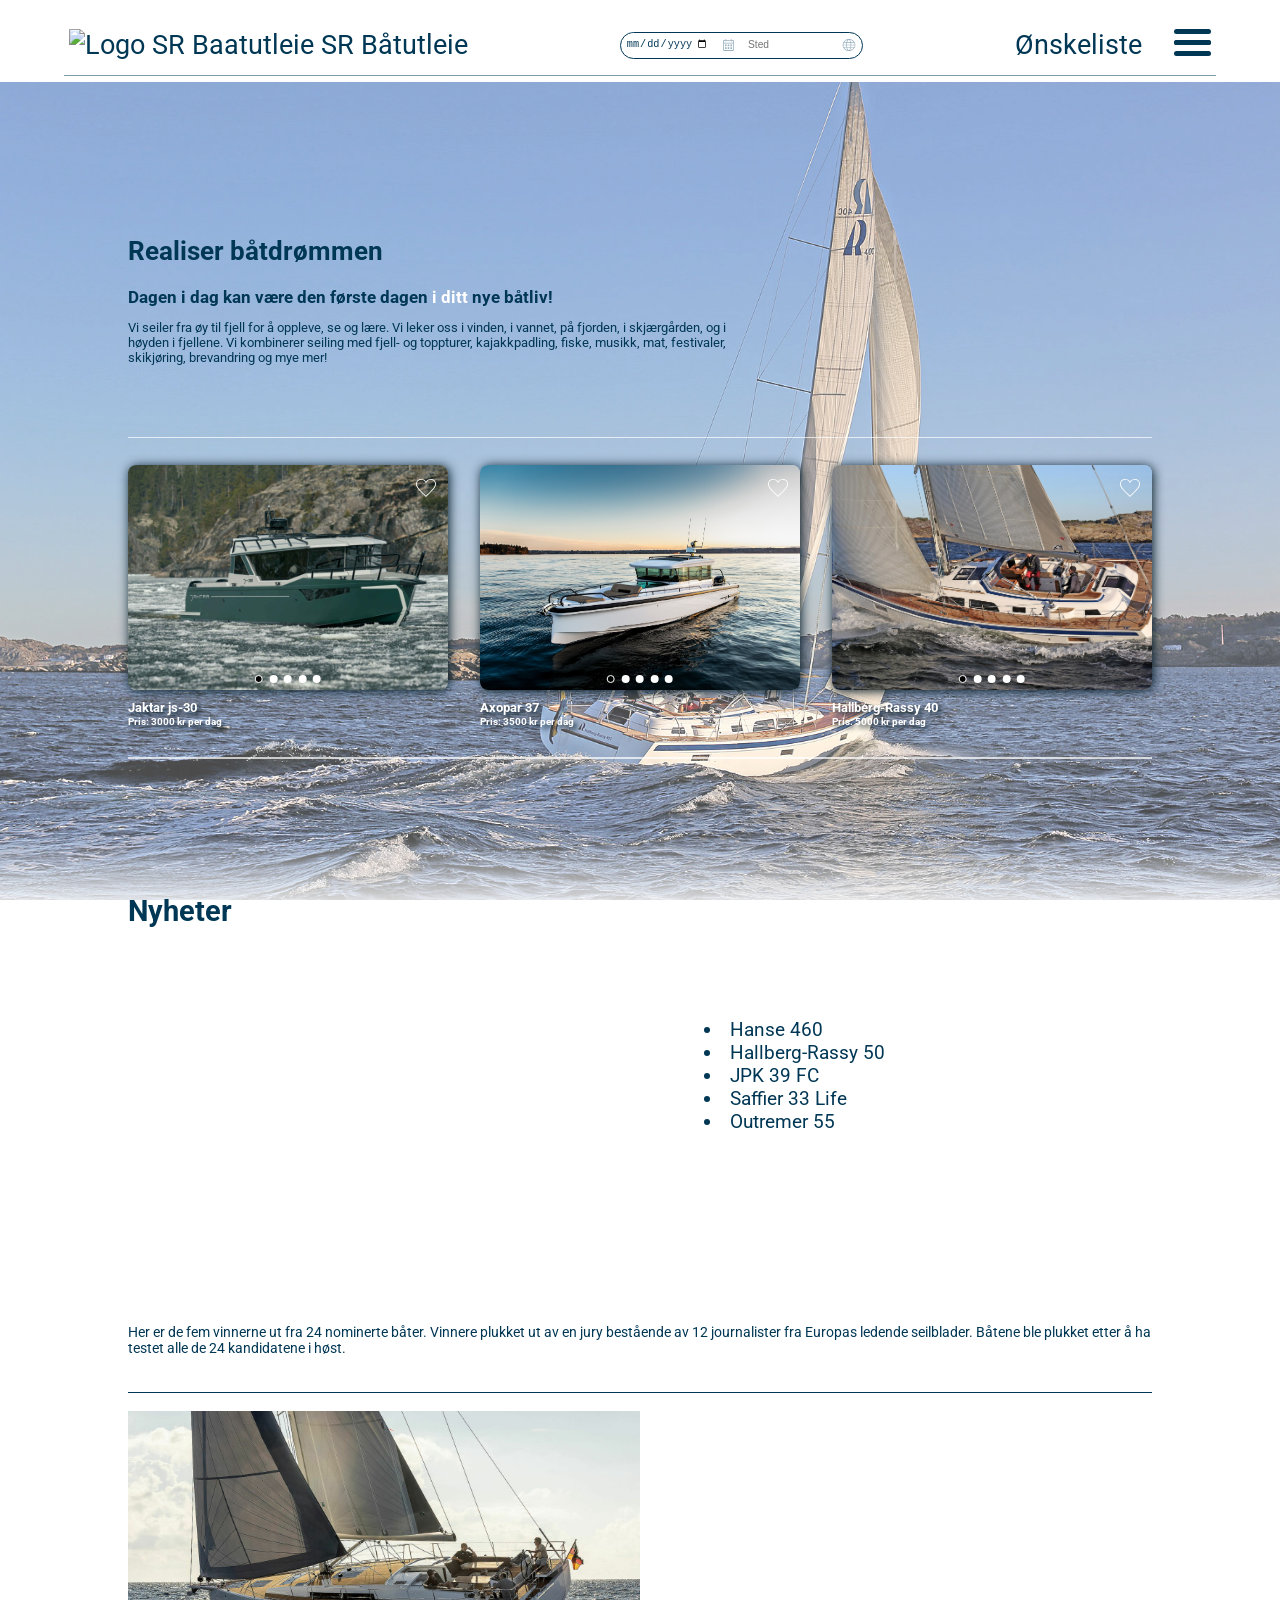
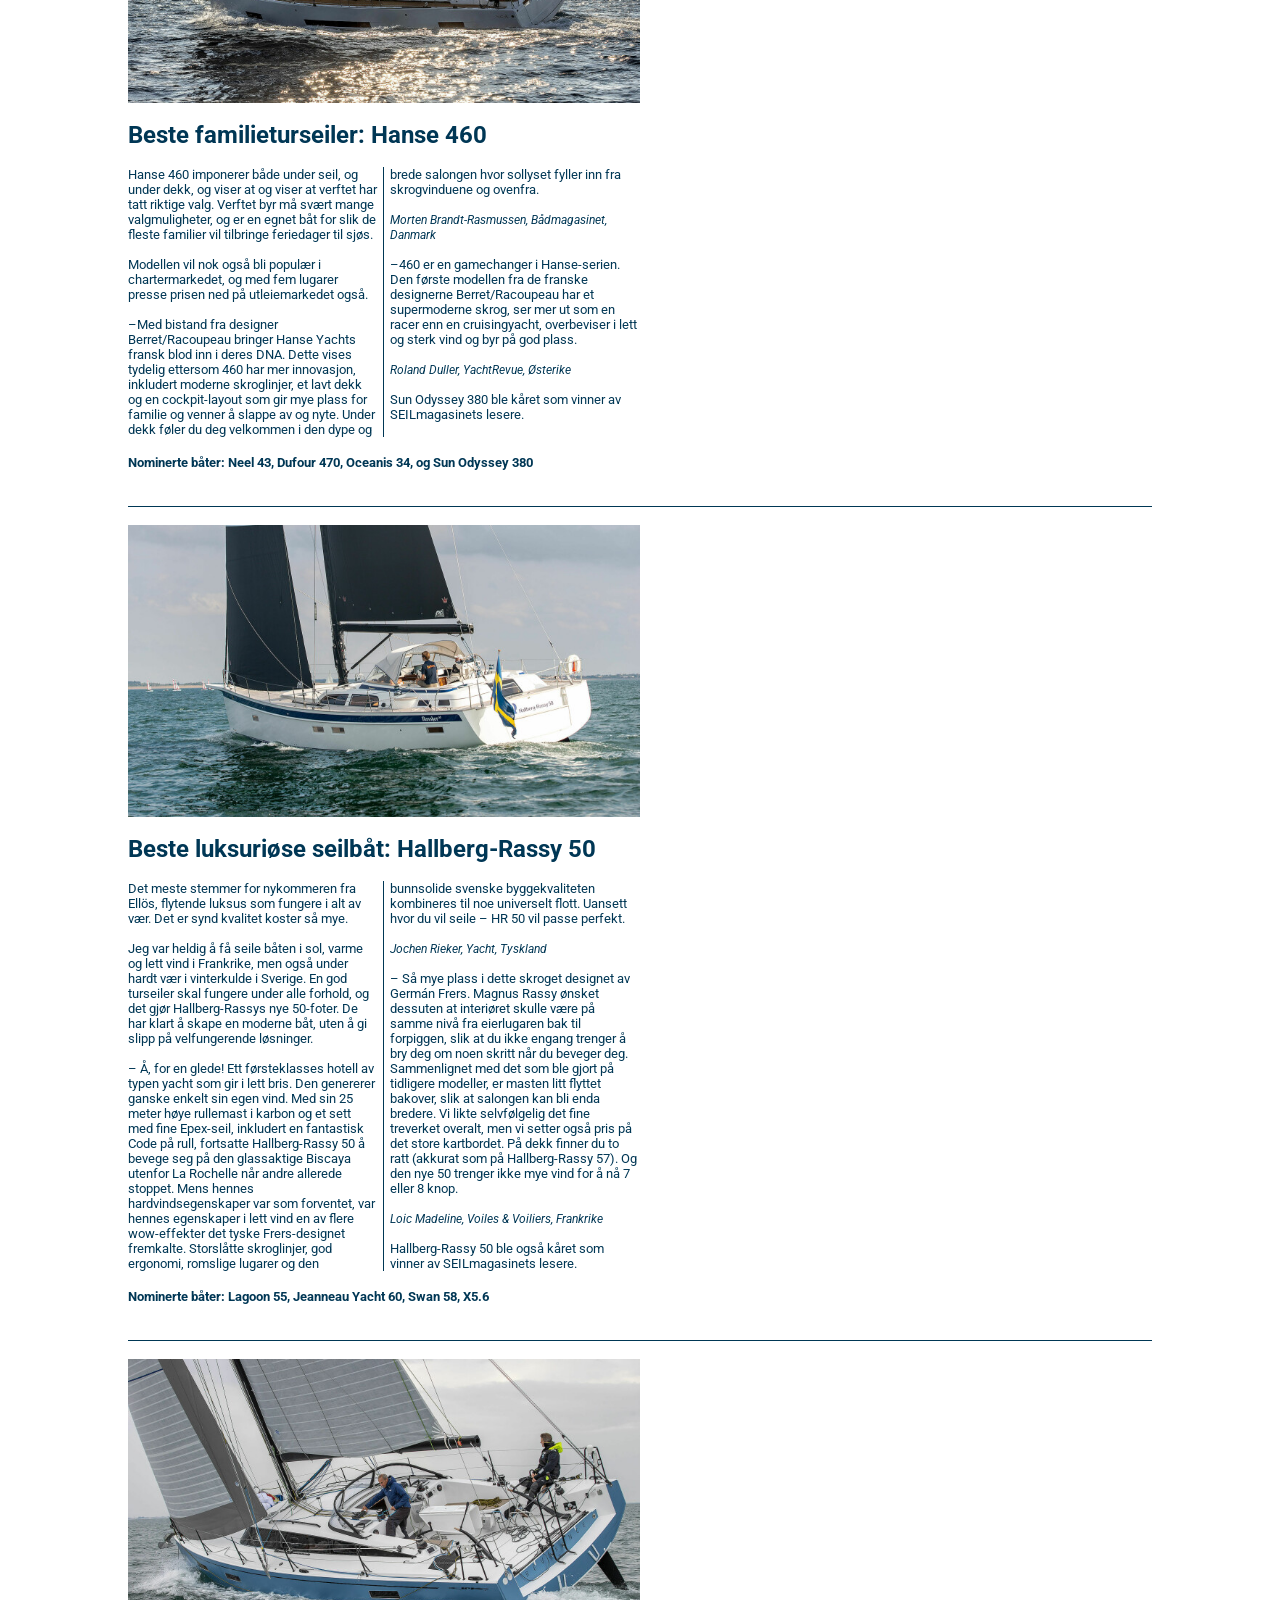
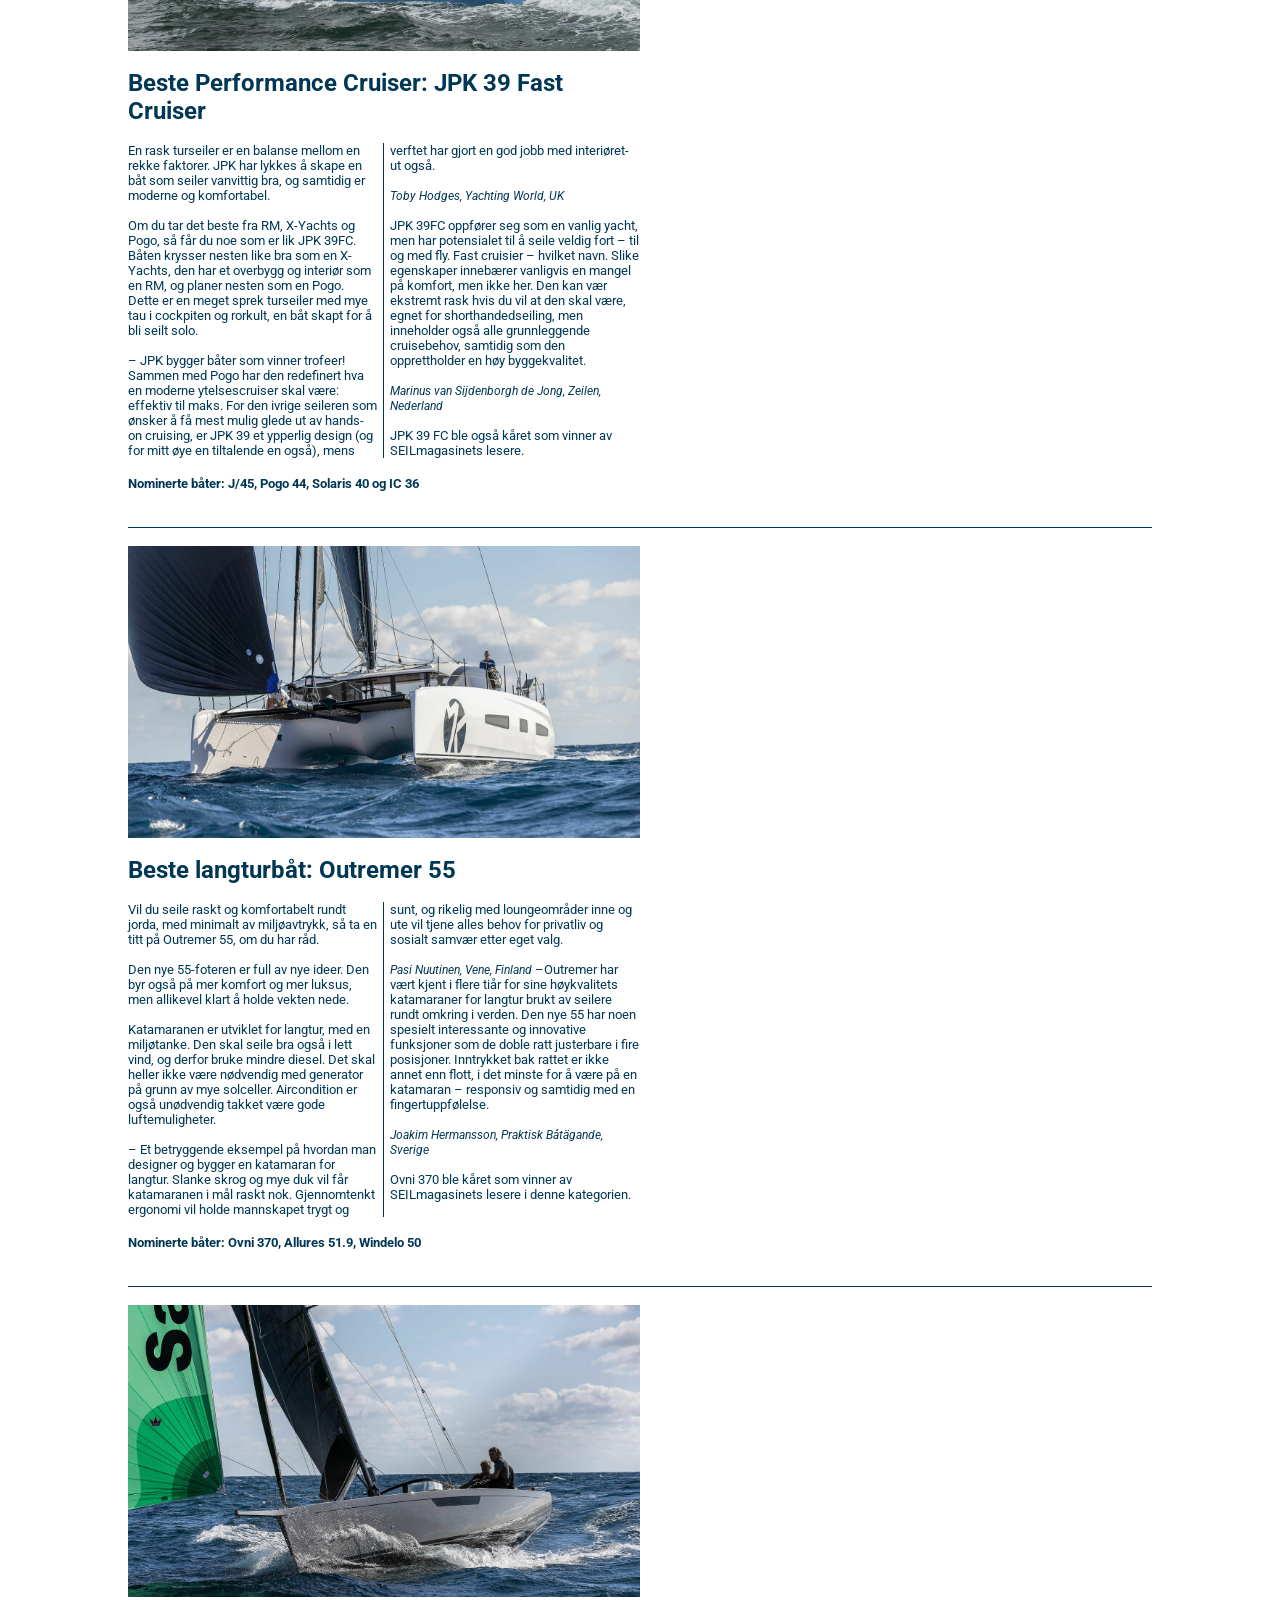
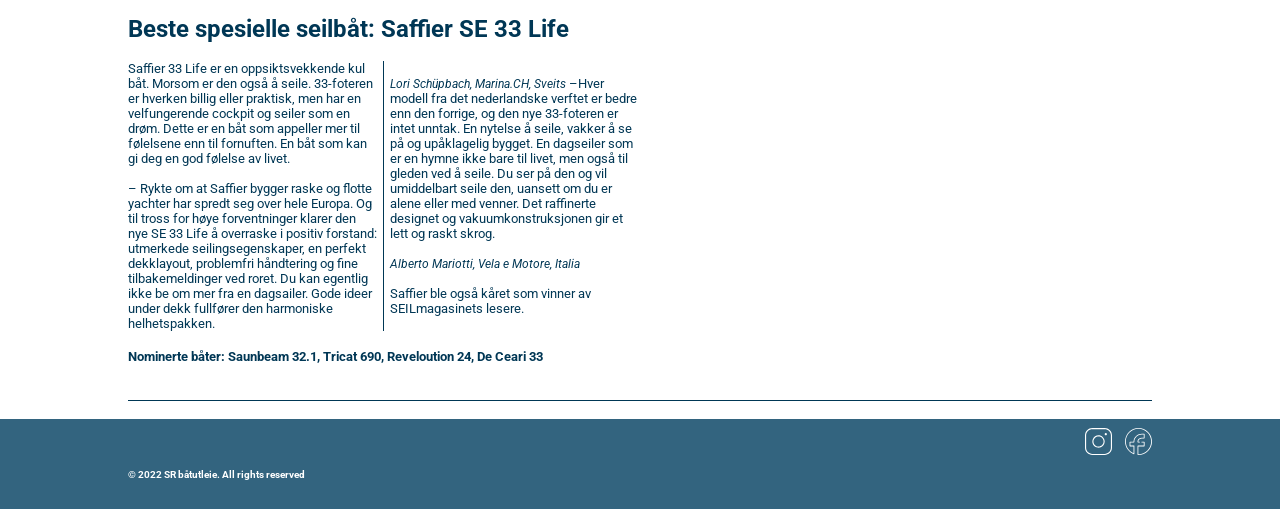
==== index.html @ 117431dd "Added window when object added to wishlist" ====
<!DOCTYPE html>
<html lang="EN">
	<head>
		<meta charset="UTF-8">
		<meta name="viewport" content="width=device-width, initial-scale=1.0">
		<title>SR Båtutleie</title>
		<link rel="stylesheet" href="./css/main.css">
		<script type="module" src="./js/main.js"></script>
	</head>

	<body>

		<!--header-->
		<header class="header">

			<span class="header__logo">
				<img class="header__logo-sailboat" src="./assets/svg/logo.svg" alt="Logo SR Baatutleie">
				SR Båtutleie
			</span>

			<section class="header__date-location-input">
				<input class="header__date-input" type="date" placeholder="Dato"><img class="header__image-date" src="./assets/svg/date.svg">
				<input class="header__location-input" type="text" placeholder="Sted"><img class="header__image-location" src="./assets/svg/globe.svg">
			</section>	

			<section class="header__wishlist-hamburgermenu" >
				<button class="header__button-wishlist">Ønskeliste</button>
				<button class="header__button-hamburgermenu">
					<div></div>
					<div></div>
					<div></div>
					<div></div>
				</button>
			</section>

			<!--Hamburger menu-->
			<aside class="aside__hamburger-menu">
				<div class="aside__hamburger-menu-text">
					<h1 class="aside__title-menu">Menu</h1>
					<ul>Om oss</ul>
					<ul>Modeller</ul>
					<ul>Nyheter</ul>
					<ul>Kontakt oss</ul>
				</div>
			</aside>

			<!--Wishlist-->
			<aside class="aside__wishlist">
				<div class="aside__wishlist-elements">
					<h1 class="aside__title-wishlist">Ønskeliste</h1>
					
					<div class="aside__boats-wishlist">	

						<!--First boat wishlist-->

						<div class="aside__first-boat-jaktar-wishlist--active">

							<!--Underline-->
							<div class="aside__underline-first-wishlist"></div>

							<div class="aside__first-boat-jaktar-elements-wishlist">
								<a href="https://jaktar.com"><button class="aside__first-boat-jaktar-button-wishlist">
									<img class="aside__first-boat-jaktar-wishlist aside__first-boat-jaktar--visible" src="./assets/first_boat_jaktar/Jaktar1.jpeg" alt="Image of the boat Jaktar">
								</button></a>

								<!--The like button wishlist-->
								<button class="aside__like-button-jaktar-wishlist">
									<img class="aside__image-like-red-jaktar-wishlist" src="./assets/svg/heart-red.svg" alt="Image like">
								</button>
								
							</div>

							<!--First boat description wishlist-->
							<div class="aside__first-boat-jaktar-description-wishlist">
								<h3 class="aside__wishlist-description">Jaktar js-30</h3>
								<h4 class="aside__wishlist-description">Pris: 3000 kr per dag</h5>
							</div>
							
							<!--Underline-->
							<div class="aside__underline-second-wishlist"></div>

						</div>

						<!--Second boat wishlist-->

						<div class="aside__second-boat-axopar-wishlist--active">

							<!--Underline-->
							<div class="aside__underline-first-wishlist"></div>

							<div class="aside__second-boat-axopar-elements-wishlist">
								<a href="https://www.axopar.com"><button class="aside__second-boat-axopar-button-wishlist">
									<img class="aside__second-boat-axopar-wishlist aside__second-boat-axopar--visible" src="./assets/second_boat_axopar/Axopar1.jpeg" alt="Image of the boat Axopar">
								</button></a>

								<!--The like button wishlist-->
								<button class="aside__like-button-axopar-wishlist">
									<img class="aside__image-like-red-axopar-wishlist" src="./assets/svg/heart-red.svg" alt="Image like">
								</button>

							</div>

							<!--Second boat description wishlist-->
							<div class="aside__second-boat-axopar-description-wishlist">
								<h3 class="aside__wishlist-description">Axopar 37</h3>
								<h4 class="aside__wishlist-description">Pris: 3500 kr per dag</h5>
							</div>	
							
							<!--Underline-->
							<div class="aside__underline-first-wishlist"></div>

						</div>

						<!--Third boat wishlist-->

						<div class="aside__third-boat-hallbergrassy-wishlist--active">

							<!--Underline-->
							<div class="aside__underline-first-wishlist"></div>

							<div class="aside__third-boat-hallbergrassy-elements-wishlist">
								<a href="https://www.hallberg-rassy.com"><button class="aside__third-boat-hallbergrassy-button-wishlist">
									<img class="aside__third-boat-hallbergrassy-wishlist aside__third-boat-hallbergrassy--visible" src="./assets/third_boat_hallberg_rassy/Hallberg-Rassy1.jpg" alt="Image of the boat Hallberg-Rassy">										
								</button></a>

								<!--The like button wishlist-->
								<button class="aside__like-button-hallbergrassy-wishlist">
									<img class="aside__image-like-red-hallbergrassy-wishlist" src="./assets/svg/heart-red.svg" alt="Image like">
								</button>

							</div>

							<!--Third boat description wishlist-->
							<div class="aside__third-boat-hallbergrassy-description-wishlist">
								<h3 class="aside__wishlist-description">Hallberg-Rassy 40</h3>
								<h4 class="aside__wishlist-description">Pris: 5000 kr per dag</h5>
							</div>	

							<!--Underline-->
							<div class="aside__underline-second-wishlist"></div>

						</div>
					</div>
				</div>
			</aside>

		</header>
		<div class="underline"></div>

		<!--Main section-->
		<main>
			<section class="main__main-section">
				<div class="oppacityMainImg">
					<div class="main__text">
						<h1 class="main__text-first-float">Realiser <span class="main__word main__word--visible">båtdrømmen</span></h1>
						<h3 class="main__second-titel main__text-second-float">Dagen <span class="main__word">i dag</span> kan være den første dagen <span class="main__word">i ditt</span> <span class="main__word">nye</span> <span class="main__word">båtliv!</span></h3>
						<p class="main__text-third-float">Vi seiler fra øy til fjell for å oppleve, se og lære. Vi leker oss i vinden, i vannet, 
							på fjorden, i skjærgården, og i høyden i fjellene. Vi kombinerer seiling med fjell- og toppturer, 
							kajakkpadling, fiske, musikk, mat, festivaler, skikjøring, brevandring og mye mer!</p>
					</div>

					<!--First underline-->
					<div class="main__first-underline"></div>

					<!--Boats section with slideshow-->			
					<div class="main__boats">

						<!--first boat-->
						<div class="main__first-boat-jaktar">
							<div class="main__first-boat-jaktar-elements">

								<a href="https://jaktar.com"><button class="main__first-boat-jaktar-button-slideshow">
									<img class="main__first-boat-jaktar-slides main__first-boat-jaktar-slides--visible" src="./assets/first_boat_jaktar/Jaktar1.jpeg" alt="Boat Jaktar first image">
									<img class="main__first-boat-jaktar-slides" src="./assets/first_boat_jaktar/Jaktar2.jpeg" alt="Boat Jaktar second image">
									<img class="main__first-boat-jaktar-slides" src="./assets/first_boat_jaktar/Jaktar3.jpeg" alt="Boat Jaktar third image">
									<img class="main__first-boat-jaktar-slides" src="./assets/first_boat_jaktar/Jaktar4.jpeg" alt="Boat Jaktar fourth image">
									<img class="main__first-boat-jaktar-slides" src="./assets/first_boat_jaktar/Jaktar5.jpeg" alt="Boat Jaktar fifth image">
									
								</button></a>

								<!--The like button-->
								<button class="main__button-like-jaktar">
									<img class="main__image-like-jaktar" src="./assets/svg/like.svg" alt="Image like">
									<img class="main__image-like-red-jaktar" src="./assets/svg/heart-red.svg" alt="Image like red">
								</button>

								<!-- The previous and next buttons -->
								<button class="main__previous-button-jaktar">
									<img class="main__image-arrow-left" src="./assets/svg/Left_arrow 1.svg" alt="Image previous button">
								</button>
								<button class="main__next-button-jaktar">
									<img class="main__image-arrow-right" src="./assets/svg/Group-4.svg" alt="Image next button">
								</button>

								<!-- The dots-->
								<div class="main__first-boat-jaktar-dots">
									<span class="main__dot-jaktar main__dot-jaktar--active"></span>
									<span class="main__dot-jaktar"></span>
									<span class="main__dot-jaktar"></span>
									<span class="main__dot-jaktar"></span>
									<span class="main__dot-jaktar"></span>
								</div>
								
							</div>

							<!--First boat description-->
							<div class="main__first-boat-jaktar-description">
								<h4>Jaktar js-30</h4>
								<h5>Pris: 3000 kr per dag</h5>
							</div>	

						</div>

						<!--second boat-->
						<div class="main__second-boat-axopar">
							<div class="main__second-boat-axopar-elements">
								<a href="https://www.axopar.com"><button class="main__second-boat-axopar-button-slideshow">
									<img class="main__second-boat-axopar-slides main__second-boat-axopar-slides--visible" src="./assets/second_boat_axopar/Axopar1.jpeg" alt="Boat Axopar first image">
									<img class="main__second-boat-axopar-slides" src="./assets/second_boat_axopar/Axopar2.jpeg" alt="Boat Axopar second image">
									<img class="main__second-boat-axopar-slides" src="./assets/second_boat_axopar/Axopar3.jpeg" alt="Boat Axopar third image">
									<img class="main__second-boat-axopar-slides" src="./assets/second_boat_axopar/Axopar4.jpeg" alt="Boat Axopar fourth image">
									<img class="main__second-boat-axopar-slides" src="./assets/second_boat_axopar/Axopar5.jpeg" alt="Boat Axopar fifth image">	
								</button></a>

								<!--The like button-->
								<button class="main__button-like-axopar">
									<img class="main__image-like-axopar" src="./assets/svg/like.svg" alt="Image like">
									<img class="main__image-like-red-axopar" src="./assets/svg/heart-red.svg" alt="Image like red">
								</button>

								<!-- The previous and next buttons -->
								<button class="main__previous-button-axopar">
									<img class="main__image-arrow-left" src="./assets/svg/Left_arrow 1.svg" alt="Image previous button">
								</button>
								<button class="main__next-button-axopar">
									<img class="main__image-arrow-right" src="./assets/svg/Group-4.svg" alt="Image next button">
								</button>

								<!-- The dots-->
								<div class="main__second-boat-axopar-dots">
									<span class="main__dot-axopar main__dot-axopar--active"></span>
									<span class="main__dot-axopar"></span>
									<span class="main__dot-axopar"></span>
									<span class="main__dot-axopar"></span>
									<span class="main__dot-axopar"></span>
								</div>

							</div>

							<!--Second boat description-->
							<div class="main__second-boat-axopar-description">
								<h4>Axopar 37</h4>
								<h5>Pris: 3500 kr per dag</h5>
							</div>		

						</div>

						<!--third boat-->
						<div class="main__third-boat-hallbergrassy">
							<div class="main__third-boat-hallbergrassy-elements">
								<a href="https://www.hallberg-rassy.com"><button class="main__third-boat-hallbergrassy-button-slideshow">
									<img class="main__third-boat-hallbergrassy-slides main__third-boat-hallbergrassy-slides--visible" src="./assets/third_boat_hallberg_rassy/Hallberg-Rassy1.jpg" alt="Boat Hallberg-Rasy first image">
									<img class="main__third-boat-hallbergrassy-slides" src="./assets/third_boat_hallberg_rassy/Hallberg-Rassy2.jpg" alt="Boat Hallberg-Rasy second image">
									<img class="main__third-boat-hallbergrassy-slides" src="./assets/third_boat_hallberg_rassy/Hallberg-Rassy3.jpg" alt="Boat Hallberg-Rasy third image">
									<img class="main__third-boat-hallbergrassy-slides" src="./assets/third_boat_hallberg_rassy/Hallberg-Rassy4.jpg" alt="Boat Hallberg-Rasy fourth image">
									<img class="main__third-boat-hallbergrassy-slides" src="./assets/third_boat_hallberg_rassy/Hallberg-Rassy5.jpg" alt="Boat Hallberg-Rasy fifth image">
									
								</button></a>

								<!--The like button-->
								<button class="main__button-like-hallbergrassy">
									<img class="main__image-like-hallbergrassy" src="./assets/svg/like.svg	" alt="Image like">
									<img class="main__image-like-red-hallbergrassy" src="./assets/svg/heart-red.svg" alt="Image like red">
								</button>

								<!--The previous and next buttons-->
								<button class="main__previous-button-hallbergrassy">
									<img class="main__image-arrow-left" src="./assets/svg/Left_arrow 1.svg" alt="Image previous button">
								</button>
								<button class="main__next-button-hallbergrassy">
									<img class="main__image-arrow-right" src="./assets/svg/Group-4.svg" alt="Image next button">
								</button>

								<!--The dots-->
								<div class="main__third-boat-hallbergrassy-dots">
									<span class="main__dot-hallbergrassy main__dot-hallbergrassy--active"></span>
									<span class="main__dot-hallbergrassy"></span>
									<span class="main__dot-hallbergrassy"></span>
									<span class="main__dot-hallbergrassy"></span>
									<span class="main__dot-hallbergrassy"></span>
								</div>

							</div>

							<!--Third boat description-->
							<div class="main__third-boat-hallbergrassy-description">
								<h4>Hallberg-Rassy 40</h4>
								<h5>Pris: 5000 kr per dag</h5>
							</div>	

						</div>

					</div>

					<!--Second underline-->
					<div class="main__first-underline"></div>

					<!--News-->
					<h1 class="main__news-first-title">Nyheter</h1>

					<div class="main__news-main-section">
						<iframe class="main__link-youtube" src="https://www.youtube.com/embed/tXWcB2cvJus"
							width="560" height="315" frameborder="0" allowfullscreen>
						</iframe>

						<span class="main__news-main-section-info">
							<h2 class="main__news-second-title hidden">Årets fem beste seilbåter</h2>

							<span class="main__news-text hidden">
								<li class="hidden">Hanse 460</li>
								<li class="hidden">Hallberg-Rassy 50</li>
								<li class="hidden">JPK 39 FC</li>
								<li class="hidden">Saffier 33 Life</li>
								<li class="hidden">Outremer 55</li>		
							</span>
						</span>
				
					</div>	

					<p class="main__news-text-under">
						Her er de fem vinnerne ut fra 24 nominerte båter. Vinnere plukket ut av en jury bestående av 12 journalister fra Europas ledende seilblader. Båtene ble plukket etter å ha testet alle de 24 kandidatene i høst.
					</p>

					<div class="main__news-main-section-boats">

						<div class="main__news-main-section-boats-underline"></div>

						<img src="./assets/hanse_460.jpeg" alt="image boat hanse 460">

						<h2>
							Beste familieturseiler: Hanse 460
						</h2>
						<p class="hidden">
							Hanse 460 imponerer både under seil, og under dekk, og viser at og viser at verftet har tatt riktige valg. Verftet byr må svært mange valgmuligheter, og er en egnet båt for slik de fleste familier vil tilbringe feriedager til sjøs.
							<br>
							<br>
							Modellen vil nok også bli populær i chartermarkedet, og med fem lugarer presse prisen ned på utleiemarkedet også.
							<br>
							<br>
							–Med bistand fra designer Berret/Racoupeau bringer Hanse Yachts fransk blod inn i deres DNA. Dette vises tydelig ettersom 460 har mer innovasjon, inkludert moderne skroglinjer, et lavt dekk og en cockpit-layout som gir mye plass for familie og venner å slappe av og nyte. Under dekk føler du deg velkommen i den dype og brede salongen hvor sollyset fyller inn fra skrogvinduene og ovenfra.
							<br>
							<br>
							<span class="main__news-section-boats-text-comments">Morten Brandt-Rasmussen, Bådmagasinet, Danmark</span>
							<br>
							<br>
							–460 er en gamechanger i Hanse-serien. Den første modellen fra de franske designerne Berret/Racoupeau har et supermoderne skrog, ser mer ut som en racer enn en cruisingyacht, overbeviser i lett og sterk vind og byr på god plass.
							<br>
							<br>
							<span class="main__news-section-boats-text-comments">Roland Duller, YachtRevue, Østerike</span>
							<br>
							<br>
							Sun Odyssey 380 ble kåret som vinner av SEILmagasinets lesere.
							<br>
							<h4>Nominerte båter: Neel 43, Dufour 470, Oceanis 34, og Sun Odyssey 380</h4>
						</p>

						<div class="main__news-main-section-boats-underline"></div>

						<img src="./assets/hallberg_rassy_50.jpeg" alt="image boat hallberg rassy 50">

						<h2>
							Beste luksuriøse seilbåt: Hallberg-Rassy 50
						</h2>
						<p class="hidden">
							Det meste stemmer for nykommeren fra Ellös, flytende luksus som fungere i alt av vær. Det er synd kvalitet koster så mye.
							<br>
							<br>
							Jeg var heldig å få seile båten i sol, varme og lett vind i Frankrike, men også under hardt vær i vinterkulde i Sverige. En god turseiler skal fungere under alle forhold, og det gjør Hallberg-Rassys nye 50-foter. De har klart å skape en moderne båt, uten å gi slipp på velfungerende løsninger.
							<br>
							<br>
							– Å, for en glede! Ett førsteklasses hotell av typen yacht som gir i lett bris. Den genererer ganske enkelt sin egen vind. Med sin 25 meter høye rullemast i karbon og et sett med fine Epex-seil, inkludert en fantastisk Code på rull, fortsatte Hallberg-Rassy 50 å bevege seg på den glassaktige Biscaya utenfor La Rochelle når andre allerede stoppet. Mens hennes hardvindsegenskaper var som forventet, var hennes egenskaper i lett vind en av flere wow-effekter det tyske Frers-designet fremkalte. Storslåtte skroglinjer, god ergonomi, romslige lugarer og den bunnsolide svenske byggekvaliteten kombineres til noe universelt flott. Uansett hvor du vil seile – HR 50 vil passe perfekt.
							<br>
							<br>
							<span class="main__news-section-boats-text-comments">Jochen Rieker, Yacht, Tyskland</span>
							<br>
							<br>
							– Så mye plass i dette skroget designet av Germán Frers. Magnus Rassy ønsket dessuten at interiøret skulle være på samme nivå fra eierlugaren bak til forpiggen, slik at du ikke engang trenger å bry deg om noen skritt når du beveger deg. Sammenlignet med det som ble gjort på tidligere modeller, er masten litt flyttet bakover, slik at salongen kan bli enda bredere. Vi likte selvfølgelig det fine treverket overalt, men vi setter også pris på det store kartbordet. På dekk finner du to ratt (akkurat som på Hallberg-Rassy 57). Og den nye 50 trenger ikke mye vind for å nå 7 eller 8 knop.
							<br>
							<br>
							<span class="main__news-section-boats-text-comments">Loic Madeline, Voiles & Voiliers, Frankrike</span>
							<br>
							<br>
							Hallberg-Rassy 50 ble også kåret som vinner av SEILmagasinets lesere.
							<h4>Nominerte båter: Lagoon 55, Jeanneau Yacht 60, Swan 58, X5.6</h4>
						</p>

						<div class="main__news-main-section-boats-underline"></div>

						<img src="./assets/jpk_39.jpeg" alt="image boat jpk 39">

						<h2>
							Beste Performance Cruiser: JPK 39 Fast Cruiser</h2>
						<p class="hidden">
							En rask turseiler er en balanse mellom en rekke faktorer. JPK har lykkes å skape en båt som seiler vanvittig bra, og samtidig er moderne og komfortabel.
							<br>
							<br>
							Om du tar det beste fra RM, X-Yachts og Pogo, så får du noe som er lik JPK 39FC. Båten krysser nesten like bra som en X-Yachts, den har et overbygg og interiør som en RM, og planer nesten som en Pogo. Dette er en meget sprek turseiler med mye tau i cockpiten og rorkult, en båt skapt for å bli seilt solo.
							<br>
							<br>
							– JPK bygger båter som vinner trofeer! Sammen med Pogo har den redefinert hva en moderne ytelsescruiser skal være: effektiv til maks. For den ivrige seileren som ønsker å få mest mulig glede ut av hands-on cruising, er JPK 39 et ypperlig design (og for mitt øye en tiltalende en også), mens verftet har gjort en god jobb med interiøret- ut også.
							<br>
							<br>
							<span class="main__news-section-boats-text-comments">Toby Hodges, Yachting World, UK</span>
							<br>
							<br>
							JPK 39FC oppfører seg som en vanlig yacht, men har potensialet til å seile veldig fort – til og med fly. Fast cruisier – hvilket navn. Slike egenskaper innebærer vanligvis en mangel på komfort, men ikke her. Den kan vær ekstremt rask hvis du vil at den skal være, egnet for shorthandedseiling, men inneholder også alle grunnleggende cruisebehov, samtidig som den opprettholder en høy byggekvalitet.
							<br>
							<br>
							<span class="main__news-section-boats-text-comments">Marinus van Sijdenborgh de Jong, Zeilen, Nederland</span>
							<br>
							<br>
							JPK 39 FC ble også kåret som vinner av SEILmagasinets lesere.
							<br>
							<h4>Nominerte båter: J/45, Pogo 44, Solaris 40 og IC 36</h4>
						</p>

						<div class="main__news-main-section-boats-underline"></div>

						<img src="./assets/outremer_55.jpeg" alt="image outremer 55">

						<h2>
							Beste langturbåt: Outremer 55
						</h2>
						<p class="hidden">
							Vil du seile raskt og komfortabelt rundt jorda, med minimalt av miljøavtrykk, så ta en titt på Outremer 55, om du har råd.
							<br>
							<br>
							Den nye 55-foteren er full av nye ideer. Den byr også på mer komfort og mer luksus, men allikevel klart å holde vekten nede.
							<br>
							<br>
							Katamaranen er utviklet for langtur, med en miljøtanke. Den skal seile bra også i lett vind, og derfor bruke mindre diesel. Det skal heller ikke være nødvendig med generator på grunn av mye solceller. Aircondition er også unødvendig takket være gode luftemuligheter.
							<br>
							<br>
							– Et betryggende eksempel på hvordan man designer og bygger en katamaran for langtur. Slanke skrog og mye duk vil får katamaranen i mål raskt nok. Gjennomtenkt ergonomi vil holde mannskapet trygt og sunt, og rikelig med loungeområder inne og ute vil tjene alles behov for privatliv og sosialt samvær etter eget valg.
							<br>
							<br>
							<span class="main__news-section-boats-text-comments">Pasi Nuutinen, Vene, Finland</span>
							–Outremer har vært kjent i flere tiår for sine høykvalitets katamaraner for langtur brukt av seilere rundt omkring i verden. Den nye 55 har noen spesielt interessante og innovative funksjoner som de doble ratt justerbare i fire posisjoner. Inntrykket bak rattet er ikke annet enn flott, i det minste for å være på en katamaran – responsiv og samtidig med en fingertuppfølelse.
							<br>
							<br>
							<span class="main__news-section-boats-text-comments">Joakim Hermansson, Praktisk Båtägande, Sverige</span>
							<br>
							<br>
							Ovni 370 ble kåret som vinner av SEILmagasinets lesere i denne kategorien.
							<br>
							<h4>Nominerte båter: Ovni 370, Allures 51.9, Windelo 50</h4>
						</p>

						<div class="main__news-main-section-boats-underline"></div>

						<img src="./assets/safter 33 life.jpeg" alt="image boat safter 33 life">

						<h2>
							Beste spesielle seilbåt: Saffier SE 33 Life
						</h2>
						<p class="hidden">
							Saffier 33 Life er en oppsiktsvekkende kul båt. Morsom er den også å seile. 33-foteren er hverken billig eller praktisk, men har en velfungerende cockpit og seiler som en drøm. Dette er en båt som appeller mer til følelsene enn til fornuften. En båt som kan gi deg en god følelse av livet.
							<br>
							<br>
							– Rykte om at Saffier bygger raske og flotte yachter har spredt seg over hele Europa. Og til tross for høye forventninger klarer den nye SE 33 Life å overraske i positiv forstand: utmerkede seilingsegenskaper, en perfekt dekklayout, problemfri håndtering og fine tilbakemeldinger ved roret. Du kan egentlig ikke be om mer fra en dagsailer. Gode ideer under dekk fullfører den harmoniske helhetspakken.
							<br>
							<br>
							<span class="main__news-section-boats-text-comments">Lori Schüpbach, Marina.CH, Sveits</span>
							–Hver modell fra det nederlandske verftet er bedre enn den forrige, og den nye 33-foteren er intet unntak. En nytelse å seile, vakker å se på og upåklagelig bygget. En dagseiler som er en hymne ikke bare til livet, men også til gleden ved å seile. Du ser på den og vil umiddelbart seile den, uansett om du er alene eller med venner. Det raffinerte designet og vakuumkonstruksjonen gir et lett og raskt skrog.
							<br>
							<br>
							<span class="main__news-section-boats-text-comments">Alberto Mariotti, Vela e Motore, Italia</span>
							<br>
							<br>
							Saffier ble også kåret som vinner av SEILmagasinets lesere.
							<br>
							<h4>Nominerte båter: Saunbeam 32.1, Tricat 690, Reveloution 24, De Ceari 33</h4>
						</p>

						<div class="main__news-main-section-boats-underline"></div>

					</div>
					
					<div class="main__window-addded-wishlist main__window-added-wishlist--visible">
						<h3>
							Added to wishlist
						</h3>
					</div>

					<!--Footer-->	
					<footer class="footer__elements">
						<section class="main__social-media-links">
							<a href="https://www.instagram.com/sergeythedor/">
								<button class="main__button-instagram"><img class="main__button-instagram" src="./assets/svg/instagram__white.svg" alt="Image instagram"></button>
								<button class="main__button-instagram-mobile"><img class="main__button-instagram-mobile" src="./assets/svg/instagram_mobile_version.svg" alt="Image instagram"></button>
							</a>	
							<a href="https://www.facebook.com/siarhei.ravinski/">
								<button class="main__button-facebook"><img class="main__button-facebook" src="./assets/svg/facebook_white.svg" alt="Image facebook"></button>
								<button class="main__button-facebook-mobile"><img class="main__button-facebook-mobile" src="./assets/svg/facebook_mobile_version.svg" alt="Image facebook"></button>
							</a>	
						</section>

						<h4 class="footer__text">
							© 2022 SR båtutleie. All rights reserved
						</h4>
					</footer>	

				</div>	
			</section>
		</main>
	</body>
</html>
---- css/main.css ----
@import './modules/header.css';
@import './modules/text_with_animation.css';
@import './modules/main_section.css';
@import './modules/wishlist.css';
@import './modules/main_section_info.css';

@import './reset.css';
@import './variables.css';
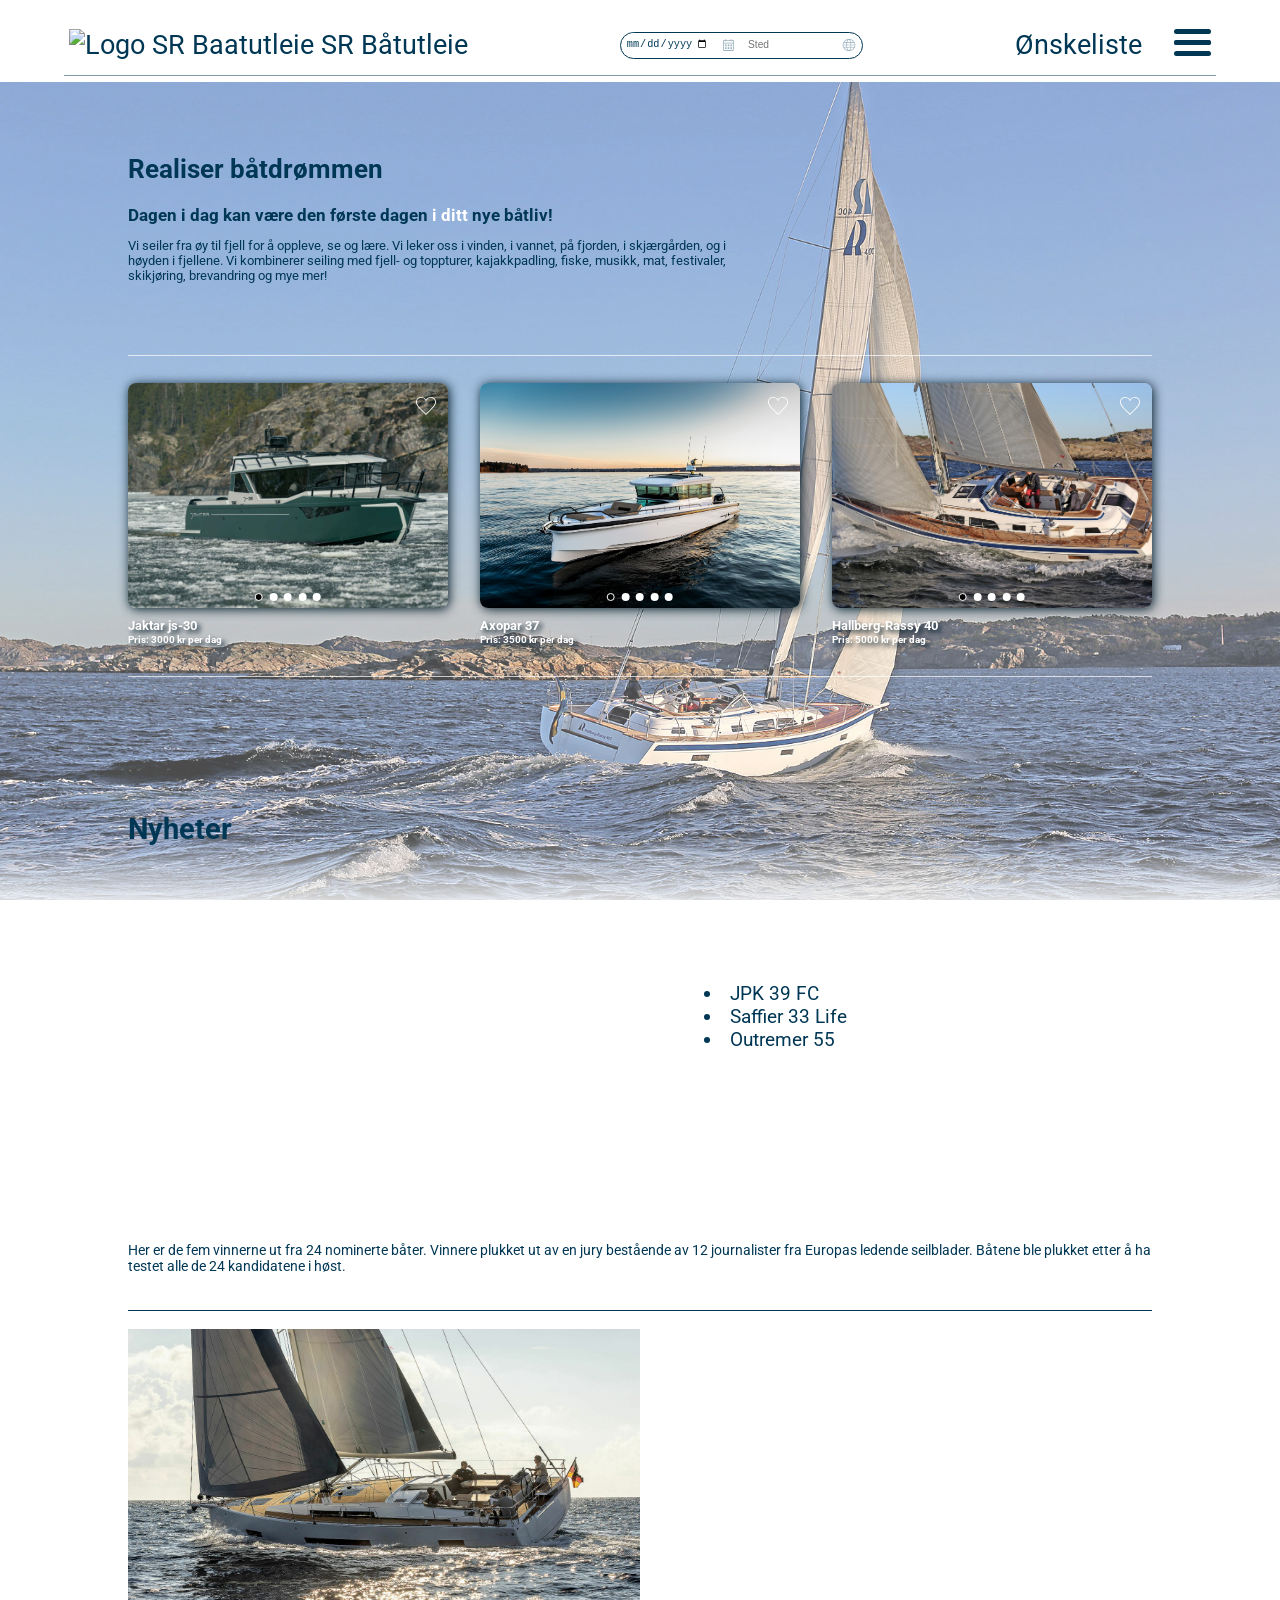
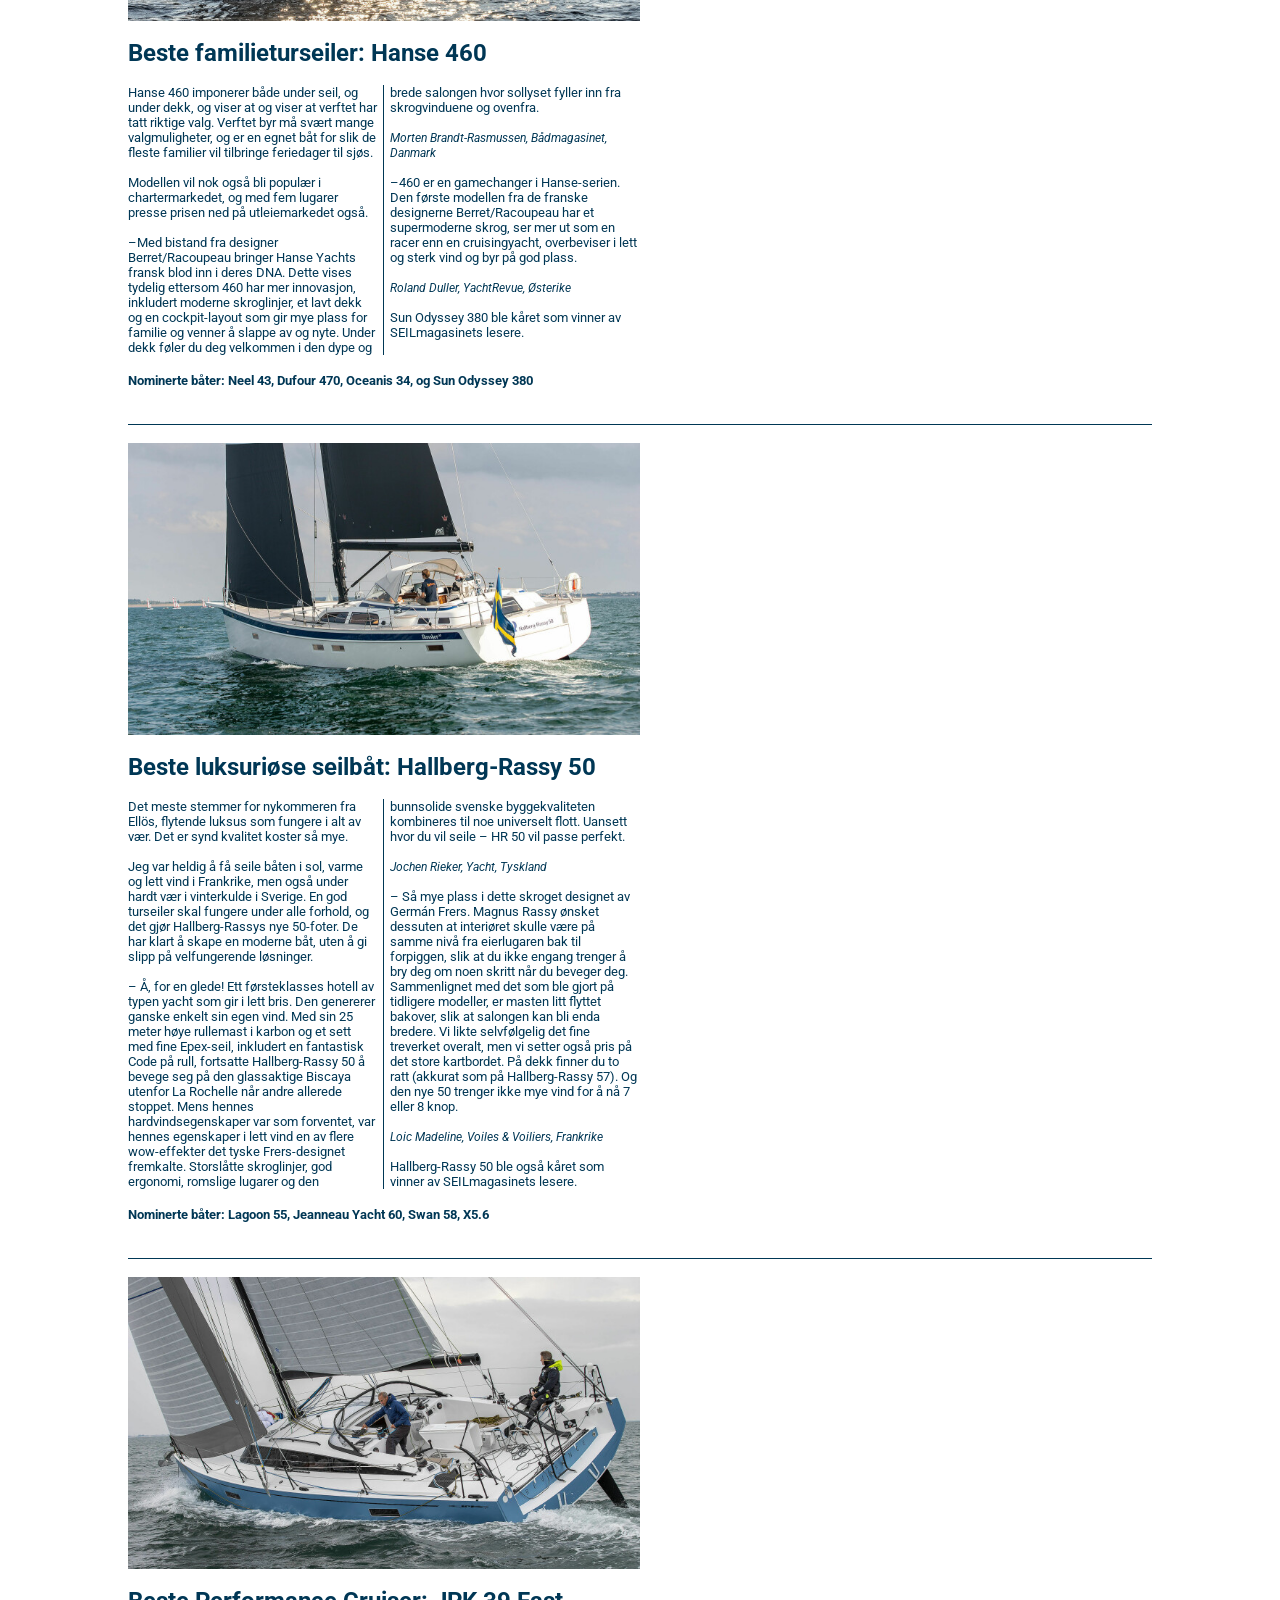
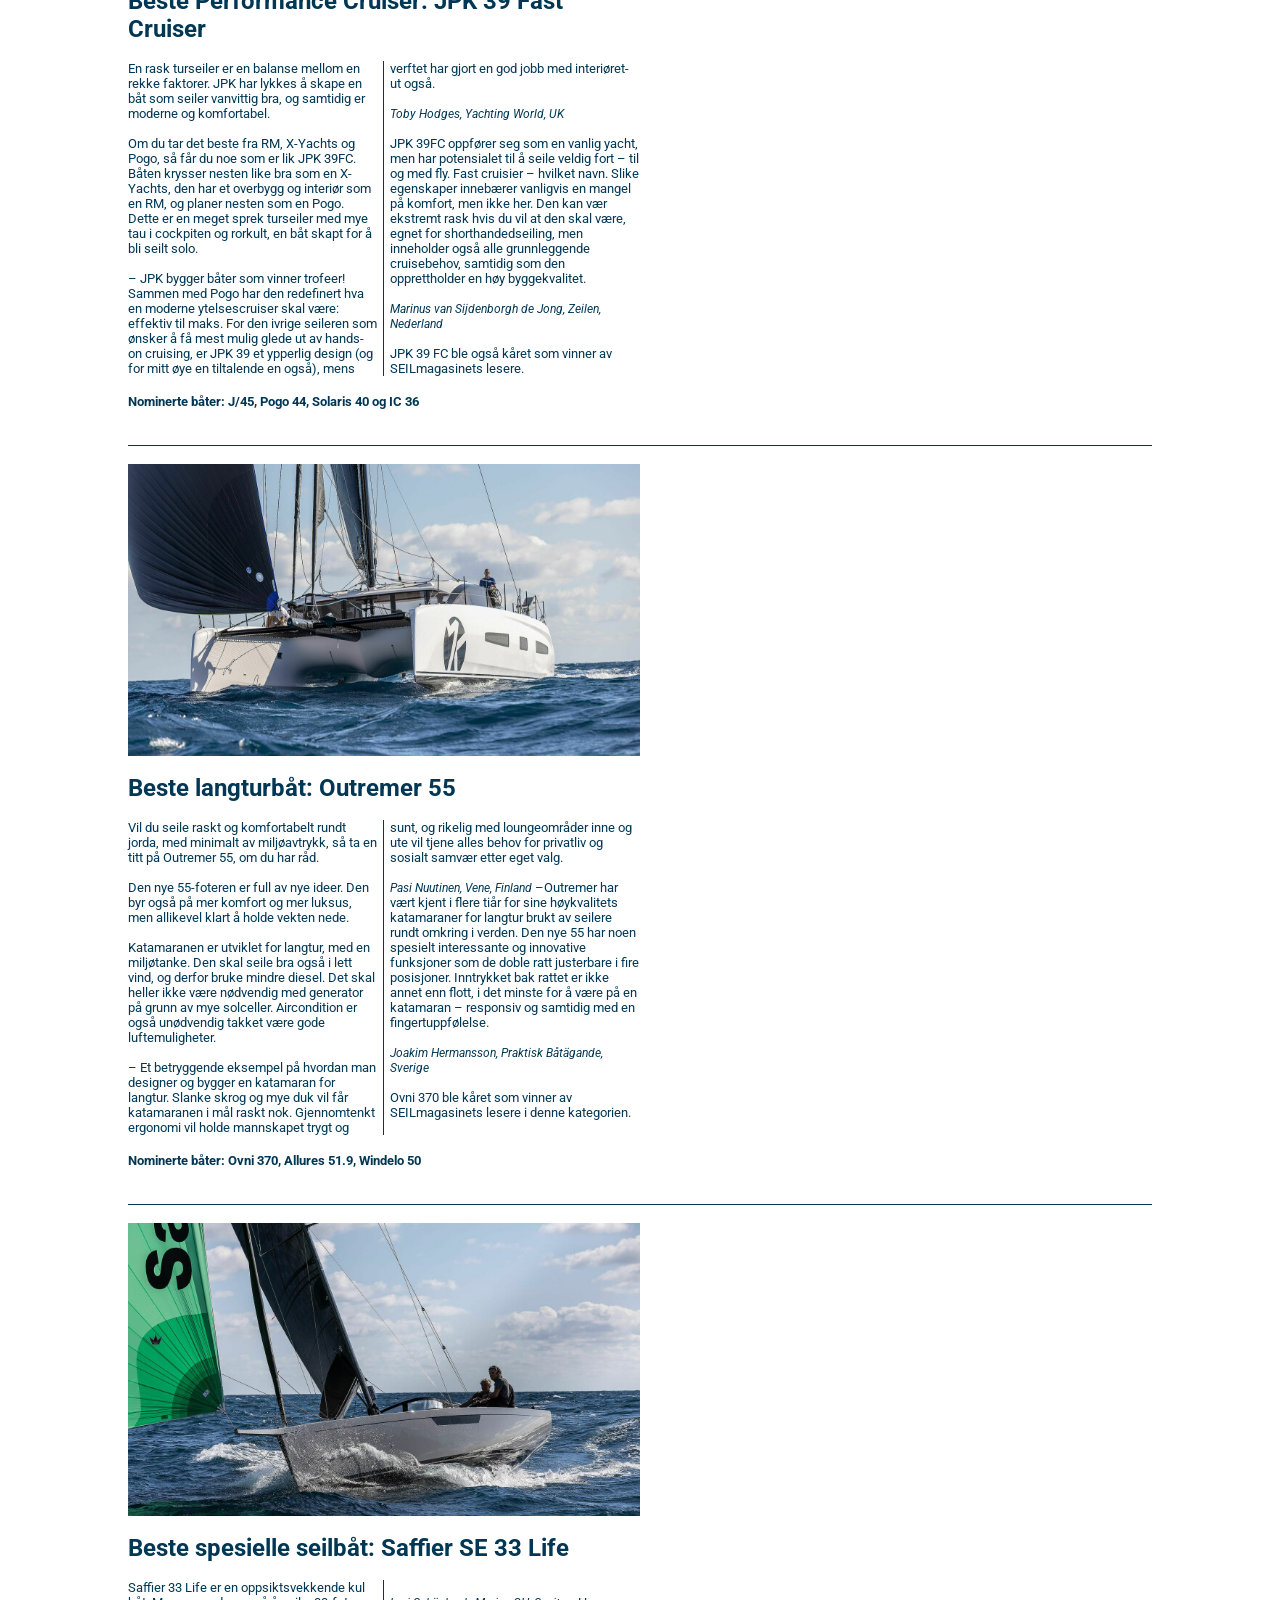
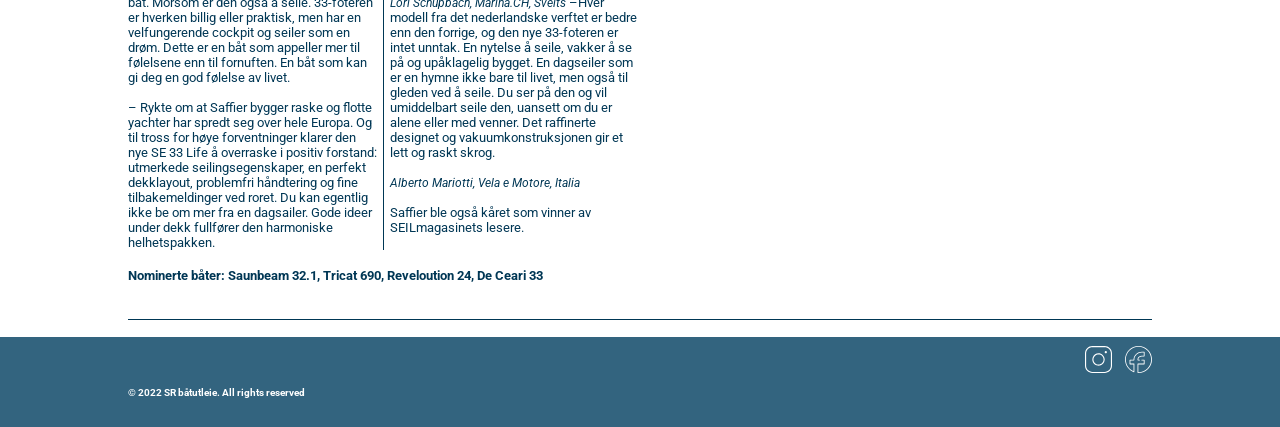
==== commit 6b580d08: "Added counter" ====
--- a/index.html
+++ b/index.html
@@ -149,7 +149,40 @@
 
 		<!--Main section-->
 		<main>
+
 			<section class="main__main-section">
+
+				<section class="main__main-section-counter">
+					<div class="main__main-section-counter-elements">
+						<h3 class="main__main-section-counter-elements-title">
+							Båtsesongen starter om
+						</h3>
+						<div class="main__main-section-counter-elements-countdown">
+		
+							<div class="main__main-section-counter-elements-countdown-day">
+								<h4 class="main__main-section-counter-elements-countdown-day-days">Time</h4>
+								<h4>Day</h4>
+							</div>
+		
+							<div class="main__main-section-counter-elements-countdown-day">
+								<h4 class="main__main-section-counter-elements-countdown-day-hours">Time</h4>
+								<h4>Hour</h4>
+							</div>
+		
+							<div class="main__main-section-counter-elements-countdown-day">
+								<h4 class="main__main-section-counter-elements-countdown-day-minutes">Time</h4>
+								<h4>Minute</h4>
+							</div>
+		
+							<div class="main__main-section-counter-elements-countdown-day">
+								<h4 class="main__main-section-counter-elements-countdown-day-seconds">Time</h4>
+								<h4>Second</h4>
+							</div>
+						</div>	
+	
+					</div>
+				</section>
+
 				<div class="oppacityMainImg">
 					<div class="main__text">
 						<h1 class="main__text-first-float">Realiser <span class="main__word main__word--visible">båtdrømmen</span></h1>
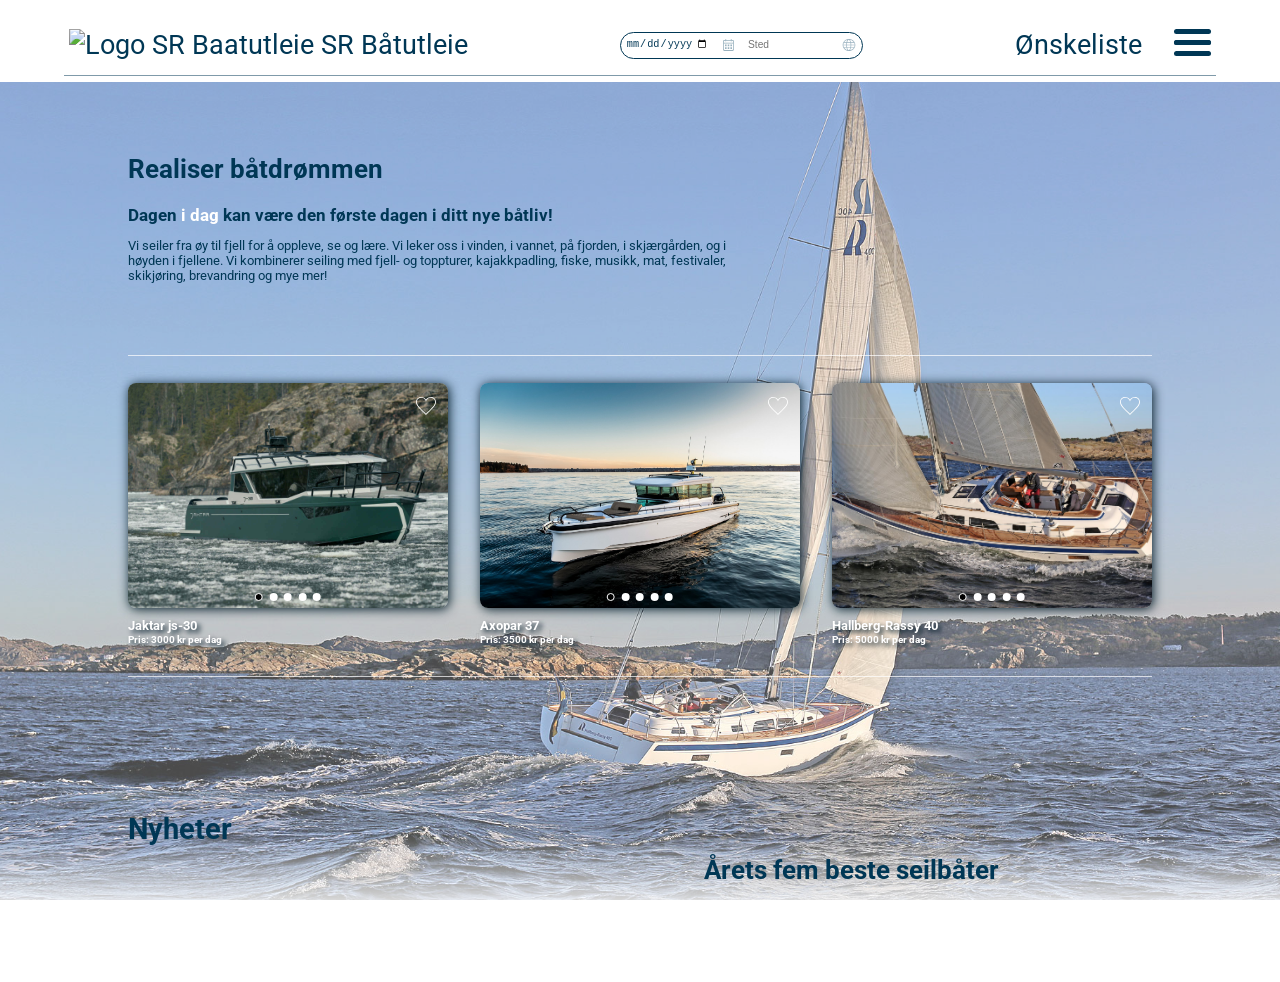
==== commit 0d59a562: "Css scroll align" ====
--- a/index.html
+++ b/index.html
@@ -152,6 +152,7 @@
 
 			<section class="main__main-section">
 
+				<!--Counter-->
 				<section class="main__main-section-counter">
 					<div class="main__main-section-counter-elements">
 						<h3 class="main__main-section-counter-elements-title">
@@ -368,7 +369,7 @@
 
 						<div class="main__news-main-section-boats-underline"></div>
 
-						<img src="./assets/hanse_460.jpeg" alt="image boat hanse 460">
+						<img src="./assets/hanse_460.jpeg" alt="image boat hanse 460" class="main__news-main-section-boats-firstboat">
 
 						<h2>
 							Beste familieturseiler: Hanse 460
@@ -399,7 +400,7 @@
 
 						<div class="main__news-main-section-boats-underline"></div>
 
-						<img src="./assets/hallberg_rassy_50.jpeg" alt="image boat hallberg rassy 50">
+						<img src="./assets/hallberg_rassy_50.jpeg" alt="image boat hallberg rassy 50" class="main__news-main-section-boats-secondboat">
 
 						<h2>
 							Beste luksuriøse seilbåt: Hallberg-Rassy 50
@@ -429,7 +430,7 @@
 
 						<div class="main__news-main-section-boats-underline"></div>
 
-						<img src="./assets/jpk_39.jpeg" alt="image boat jpk 39">
+						<img src="./assets/jpk_39.jpeg" alt="image boat jpk 39" class="main__news-main-section-boats-thirdboat">
 
 						<h2>
 							Beste Performance Cruiser: JPK 39 Fast Cruiser</h2>
@@ -459,7 +460,7 @@
 
 						<div class="main__news-main-section-boats-underline"></div>
 
-						<img src="./assets/outremer_55.jpeg" alt="image outremer 55">
+						<img src="./assets/outremer_55.jpeg" alt="image outremer 55" class="main__news-main-section-boats-fourthboat">
 
 						<h2>
 							Beste langturbåt: Outremer 55
@@ -491,7 +492,7 @@
 
 						<div class="main__news-main-section-boats-underline"></div>
 
-						<img src="./assets/safter 33 life.jpeg" alt="image boat safter 33 life">
+						<img src="./assets/safter 33 life.jpeg" alt="image boat safter 33 life" class="main__news-main-section-boats-fifthboat">
 
 						<h2>
 							Beste spesielle seilbåt: Saffier SE 33 Life
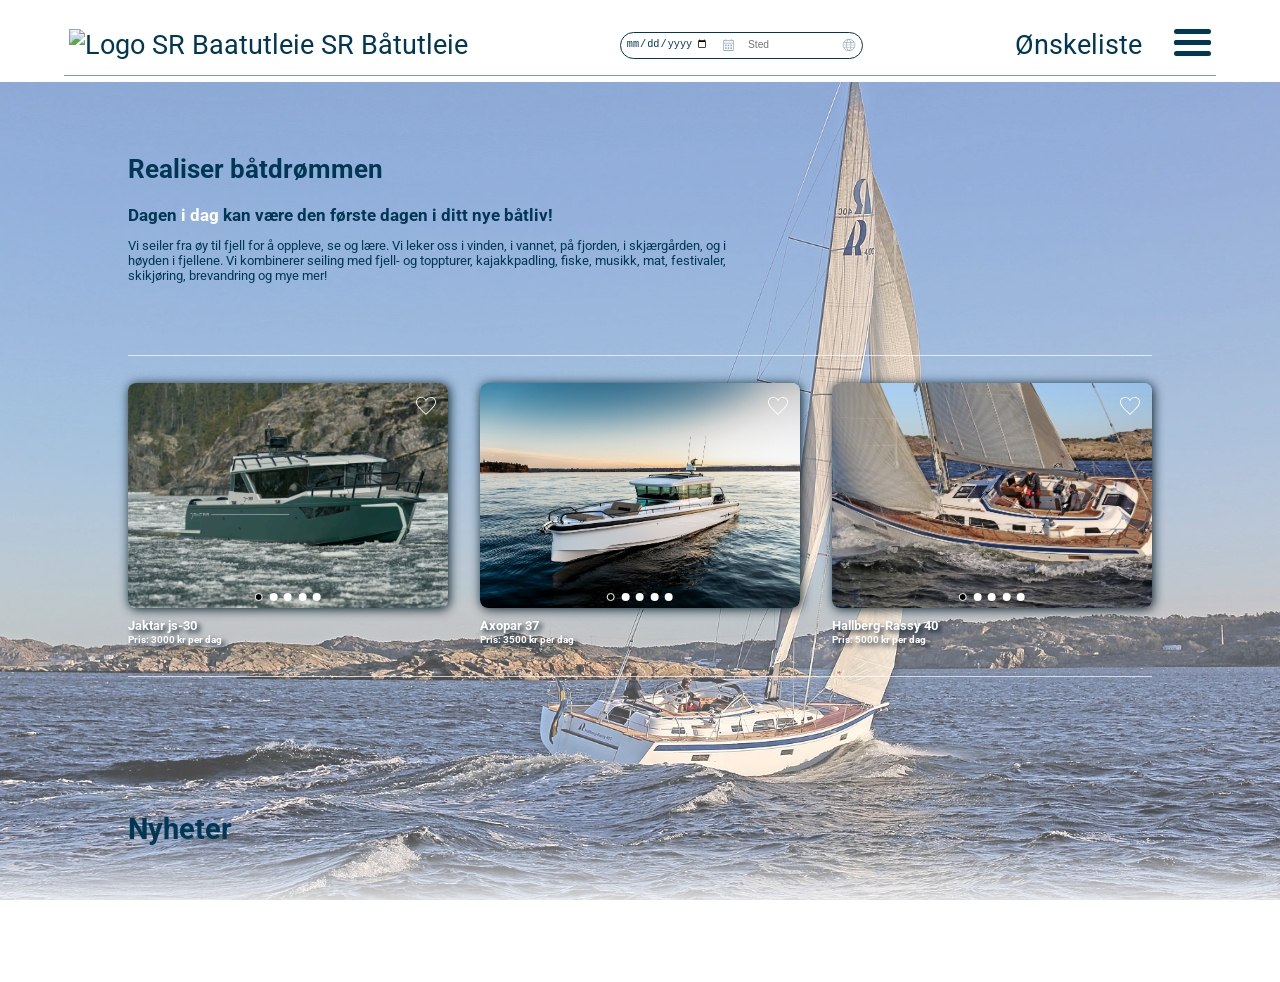
==== commit f5a5b5b0: "Created animation" ====
--- a/index.html
+++ b/index.html
@@ -515,6 +515,50 @@
 							<br>
 							<h4>Nominerte båter: Saunbeam 32.1, Tricat 690, Reveloution 24, De Ceari 33</h4>
 						</p>
+
+						<div class="main__news-main-section-boats-svg">
+							<img class="main__news-main-section-boats-svg-mountains" src="./assets/svg/mountains.svg" alt="mountains">
+
+							<div class="main__news-main-section-boats-svg-sea">
+								<img class="main__news-main-section-boats-svg-sailboat" src="./assets/svg/sailboat.svg" alt="sailboat">
+								<div class="main__news-main-section-boats-svg-sea-waves">
+									<img class="main__news-main-section-boats-svg-waves" src="./assets/svg/waves.svg" alt="waves">
+									<img class="main__news-main-section-boats-svg-waves" src="./assets/svg/waves.svg" alt="waves">
+									<img class="main__news-main-section-boats-svg-waves" src="./assets/svg/waves.svg" alt="waves">
+									<img class="main__news-main-section-boats-svg-waves" src="./assets/svg/waves.svg" alt="waves">
+									<img class="main__news-main-section-boats-svg-waves" src="./assets/svg/waves.svg" alt="waves">
+									<img class="main__news-main-section-boats-svg-waves" src="./assets/svg/waves.svg" alt="waves">
+									<img class="main__news-main-section-boats-svg-waves" src="./assets/svg/waves.svg" alt="waves">
+									<img class="main__news-main-section-boats-svg-waves" src="./assets/svg/waves.svg" alt="waves">
+									<img class="main__news-main-section-boats-svg-waves" src="./assets/svg/waves.svg" alt="waves">
+									<img class="main__news-main-section-boats-svg-waves" src="./assets/svg/waves.svg" alt="waves">
+									<img class="main__news-main-section-boats-svg-waves" src="./assets/svg/waves.svg" alt="waves">
+									<img class="main__news-main-section-boats-svg-waves" src="./assets/svg/waves.svg" alt="waves">
+									<img class="main__news-main-section-boats-svg-waves" src="./assets/svg/waves.svg" alt="waves">
+									<img class="main__news-main-section-boats-svg-waves" src="./assets/svg/waves.svg" alt="waves">
+									<img class="main__news-main-section-boats-svg-waves" src="./assets/svg/waves.svg" alt="waves">
+									<img class="main__news-main-section-boats-svg-waves" src="./assets/svg/waves.svg" alt="waves">
+									<img class="main__news-main-section-boats-svg-waves" src="./assets/svg/waves.svg" alt="waves">
+									<img class="main__news-main-section-boats-svg-waves" src="./assets/svg/waves.svg" alt="waves">
+									<img class="main__news-main-section-boats-svg-waves" src="./assets/svg/waves.svg" alt="waves">
+									<img class="main__news-main-section-boats-svg-waves" src="./assets/svg/waves.svg" alt="waves">
+									<img class="main__news-main-section-boats-svg-waves" src="./assets/svg/waves.svg" alt="waves">
+									<img class="main__news-main-section-boats-svg-waves" src="./assets/svg/waves.svg" alt="waves">
+									<img class="main__news-main-section-boats-svg-waves" src="./assets/svg/waves.svg" alt="waves">
+									<img class="main__news-main-section-boats-svg-waves" src="./assets/svg/waves.svg" alt="waves">
+									<img class="main__news-main-section-boats-svg-waves" src="./assets/svg/waves.svg" alt="waves">
+									<img class="main__news-main-section-boats-svg-waves" src="./assets/svg/waves.svg" alt="waves">
+									<img class="main__news-main-section-boats-svg-waves" src="./assets/svg/waves.svg" alt="waves">
+									<img class="main__news-main-section-boats-svg-waves" src="./assets/svg/waves.svg" alt="waves">
+									<img class="main__news-main-section-boats-svg-waves" src="./assets/svg/waves.svg" alt="waves">
+									<img class="main__news-main-section-boats-svg-waves" src="./assets/svg/waves.svg" alt="waves">
+									<img class="main__news-main-section-boats-svg-waves" src="./assets/svg/waves.svg" alt="waves">
+								</div>
+							</div>
+		
+							<img class="main__news-main-section-boats-svg-light" src="./assets/svg/Light.svg" alt="light">
+							<img class="main__news-main-section-boats-svg-lighthouse" src="./assets/svg/lighthouse.svg" alt="lighthouse">
+						</div>
 
 						<div class="main__news-main-section-boats-underline"></div>
 
